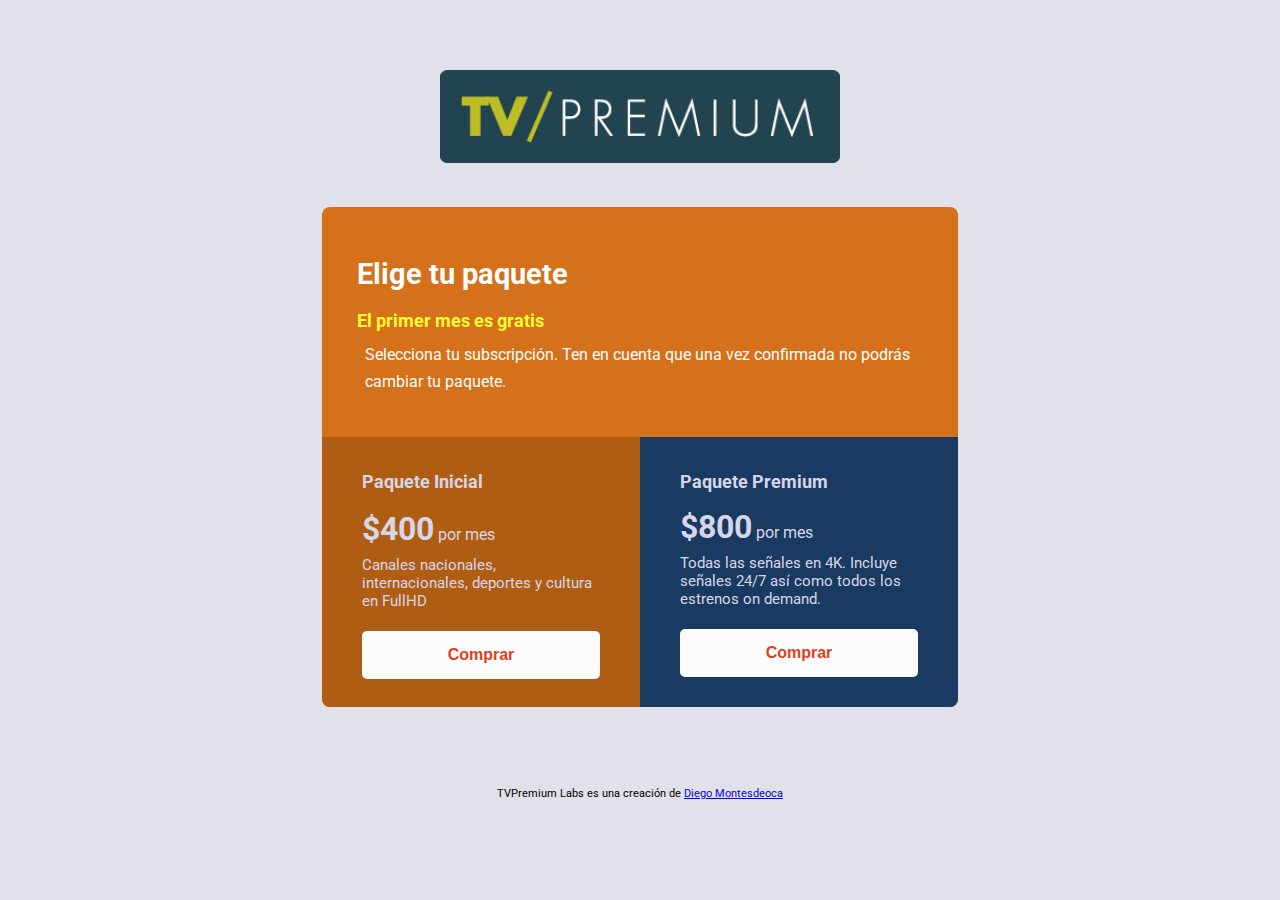
==== registro.html @ 32c7bb2c "v-0.002" ====
<!DOCTYPE html>
<html lang="es">
    <head>
        <meta charset="UTF-8">
        <meta name="viewport" content="width=device-width, initial-scale=1.0">
        <title>Segunda web</title>
        <link rel="stylesheet" href="style.css">
        <link rel="preconnect" href="https://fonts.googleapis.com">
        <link rel="preconnect" href="https://fonts.gstatic.com" crossorigin>
        <link href="https://fonts.googleapis.com/css2?family=Roboto:wght@400;700&display=swap" rel="stylesheet">
    </head>
    
    <body>
        
        <header class="logo">
            <a href="index.html"><img src="img/logotv-01.png" alt="TVPremium"></a>
        </header>
        
        <main class="contenedor-registro">          
            
            <section class="paquete">
                <h2 class="title_pack">Elige tu paquete</h2>
                <h2 class="promo_registro">El primer mes es gratis</h2>
                
                <p>Selecciona tu subscripción. Ten en cuenta que una vez confirmada no podrás cambiar tu paquete.</p>
            </section>

            <section class="paquete_01">
                <h2>Paquete Inicial</h2>
                <span class="precio">$400</span>
                <span class="pago">por mes</span>
                <p>Canales nacionales, internacionales, deportes y cultura en FullHD</p>
                <button class="btn-registro">Comprar</button>
            </section>

            <section class="paquete_02">
                <h2>Paquete Premium</h2>
                <span class="precio">$800</span>
                <span class="pago">por mes</span>
                <p>Todas las señales en 4K. Incluye señales 24/7 así como todos los estrenos on demand.</p>
                <button class="btn-registro">Comprar</button>
            </section>
        </main>

        <footer>
            <p class="autor">
                TVPremium Labs es una creación de <a href="#">Diego Montesdeoca</a>
            </p>
        </footer>
    
    </body>
</html>
---- style.css ----
body{
    font-family: 'Roboto', sans-serif;
    margin: 0;
    padding: 0;
    background-color: rgb(225, 225, 234);
    font-size: 16px;
}

/* ---------- MOBILE ----------- */

.logo{
    width: 313px;
    margin: 70px auto 0;
}

.logo img{
    width: 313px;
}

.contenedor-ppal{
    background-color: white;
    width: 313px;
    height: 680px;
    margin: 20px auto 70px;
    border-radius: 8px;
    overflow: hidden;
}

/* ------- Comunidad --------- */
.comunidad{
    padding: 8px 24px 24px 24px;
    height: 230px;
    box-sizing: border-box;
}

.comunidad h2.titulo{
    font-size: 1.5em;
    color: rgb(0, 167, 228);
}

.comunidad h2.promocion{
    color: rgb(190, 190, 36);
    font-size: 1em;
    margin: 20px 0 10px 0;
}

.comunidad p{
    color: rgb(59, 57, 87);
    font-size: 0.86em;
    line-height: 27px;
    margin-top: 16px;
}


/* ---------- Subscripción mensual -------- */

.subs-mensual{
    background-color: rgb(27, 99, 117);
    padding: 12px 24px 24px 24px;
    height: 250px;
    box-sizing: border-box;
    color: rgb(255, 255, 255);
}

.subs-mensual h2{
    font-size: 1em;
    margin-bottom: 18px;
}

.precio{
    font-size: 2em;
    font-weight: 700;
}

.subs-mensual p{
    margin-top: 8px;
}

button{
    margin-top: 14px;
    background-color: rgb(174, 174, 31);
    border-radius: 5px;
    width: 100%;
    height: 48px;
    border-style: none;
    color: rgb(255, 255, 255);
    font-size: 16px;
    font-weight: 700;
}

button a{
    text-decoration: none;
    color: white;
}

button:hover{
    background-color: rgb(130, 130, 26);
}



/* ---------- Porqué elegirnos ---------- */

.nosotros{
    background-color: rgb(34, 68, 80);
    padding: 8px 24px 24px 24px;
    height:230px;
    box-sizing: border-box;
    color: lightgray;
}

.nosotros h2{
    font-size: 18px;
}

li{ 
    font-size: 0.85em;
    line-height: 20px;
    font-weight: 400;
    list-style: circle;
}


/* ----- Footer ------ */
.autor{
    font-size: 11px;
    text-align: center;
}
.autor a{
    color: blue;
}


/* ---------- REGISTRO ---------- */

.contenedor-registro{
    background-color: rgb(213, 113, 26);
    width: 313px;
    height: 750px;
    margin: 20px auto 70px;
    border-radius: 8px;
    overflow: hidden;
}


/* ------- Elige tu Paquete -------- */
.paquete{
    padding: 8px 24px 24px 24px;
    height: 230px;
    box-sizing: border-box;
}

.paquete h2.title_pack{
    font-size: 2em;
    color: rgb(255, 255, 255);
    margin: 30px 0 20px 0;
}

.paquete h2.promo_registro{
    color: rgb(254, 254, 50);
    font-size: 1em;
    margin: 10px 0 10px 0;
}

.paquete p{
    color: rgb(255, 255, 255);
    font-size: 1em;
    line-height: 20px;
    margin-top: 10px;
}

/* ------------ Paquete 01 ------------- */

.paquete_01{
    background-color: rgb(176, 93, 20);
    padding: 12px 24px 24px 24px;
    height: 250px;
    box-sizing: border-box;
    color: rgb(215, 214, 233);
}

.paquete_01 h2{
    font-size: 1.2em;
    margin-bottom: 18px;
}

.precio{
    font-size: 2em;
    font-weight: 700;
}

.paquete_01 p{
    margin-top: 8px;
}

.btn-registro{
    margin-top: 10px;
    background-color: rgb(252, 252, 252);
    border-radius: 5px;
    width: 100%;
    height: 48px;
    border-style: none;
    color: rgb(228, 63, 26);
    font-size: 16px;
    font-weight: 700;
}

.btn-registro:hover{
    background-color: rgb(219, 219, 219);
}

/* ------------ Paquete 02 ------------- */

.paquete_02{
    background-color: rgb(25, 58, 97);
    padding: 12px 24px 24px 24px;
    height: 270px;
    box-sizing: border-box;
    color: rgb(215, 214, 233);
}

.paquete_02 h2{
    font-size: 1.4em;
    margin-bottom: 16px;
}

.precio{
    font-size: 2em;
    font-weight: 700;
}

.paquete_02 p{
    margin-top: 8px;
}

.btn-registro{
    margin-top: 6px;
    background-color: rgb(252, 252, 252);
    border-radius: 5px;
    width: 100%;
    height: 48px;
    border-style: none;
    color: rgb(228, 63, 26);
    font-size: 16px;
    font-weight: 700;
}

.btn-registro:hover{
    background-color: rgb(219, 219, 219);
}




/* -------------- DESKTOP ----------------- */

@media only screen and (min-width: 680px){
    
    .logo{
        width: 400px;
    }
    
    .logo img{
        width: 100%;
    }
    
    .contenedor-ppal{
        width:636px;
        height: 500px;
        display: grid;
        grid-template-columns: 1fr 1fr;
        margin: 40px auto 80px;
    }

    .comunidad{
        grid-column: 1/3;
        padding: 20px 35px 35px 35px;
    }

    .comunidad h2.titulo{
        font-size: 1.8em;
    }

    .comunidad h2.promocion{
        font-size: 1.1em;
    }

    .comunidad p{
        font-size: 1em;
        line-height: 27px;
        margin: 8px;
    }

    .subs-mensual{
        padding: 20px 40px 40px 40px;
        height: 270px;
    }

    .subs-mensual h2{
        font-size: 1.1em;
    }

    .subs-mensual p{
        font-size: 0.95em;
    }

    .nosotros{
        height: 270px;
        padding: 20px 40px 40px 40px;
    }

    /* ---- REGISTRO ---- */

    .contenedor-registro{
        width:636px;
        height: 500px;
        display: grid;
        grid-template-columns: 1fr 1fr;
        margin: 40px auto 80px;
    }

    .paquete{
        grid-column: 1/3;
        padding: 20px 35px 35px 35px;
    }

    .paquete h2.title_pack{
        font-size: 1.8em;
    }

    .paquete h2.promo_registro{
        font-size: 1.1em;
    }

    .paquete p{
        font-size: 1em;
        line-height: 27px;
        margin: 8px;
    }

    .paquete_01{
        padding: 20px 40px 40px 40px;
        height: 270px;
    }

    .paquete_01 h2{
        font-size: 1.1em;
    }

    .paquete_01 p{
        font-size: 0.95em;
    }

    .paquete_02{
        height: 270px;
        padding: 20px 40px 40px 40px;
    }

    .paquete_02 h2{
        font-size: 1.1em;
    }

     .paquete_02 p{
        font-size: 0.95em;
    }





}
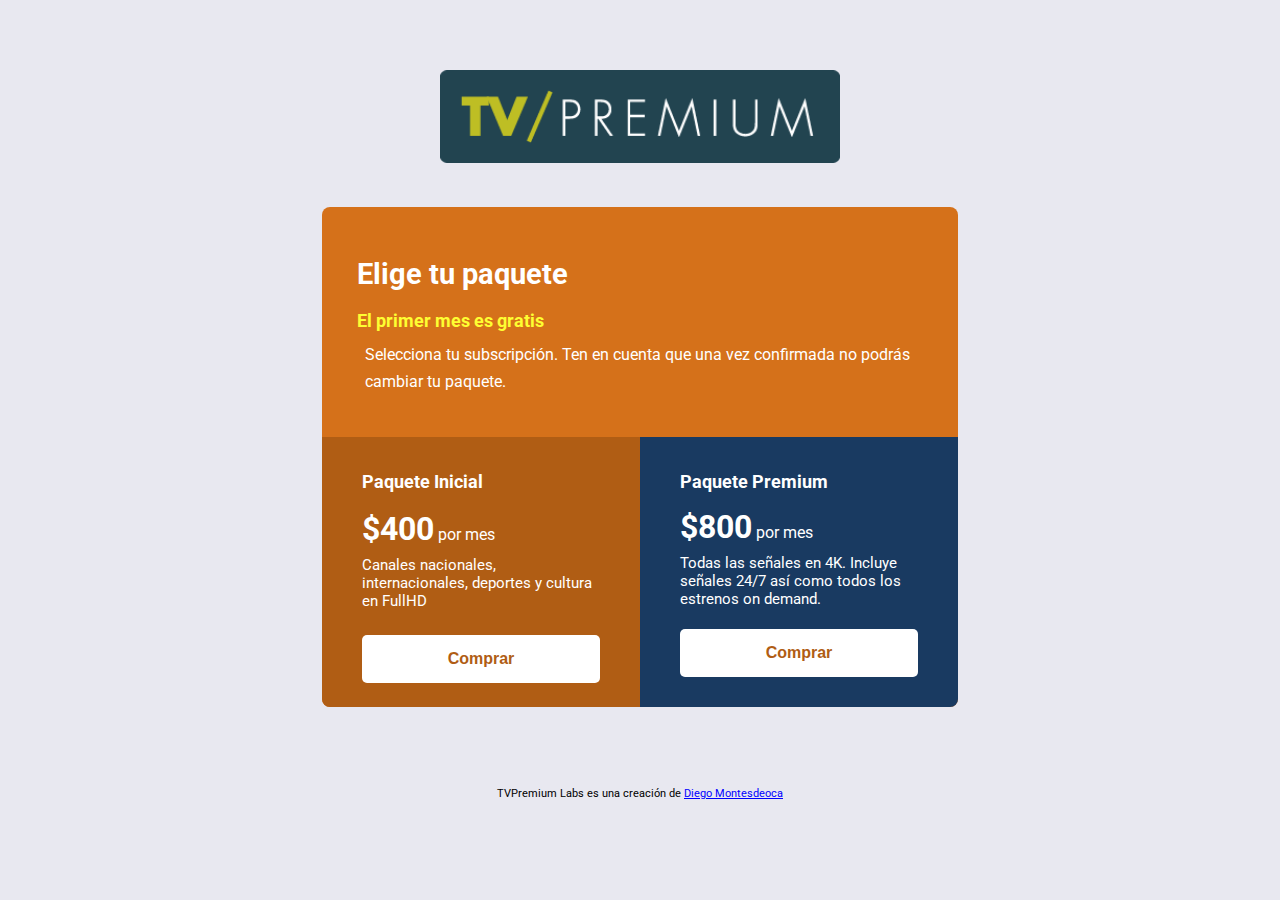
==== commit 8f0ca88c: "V.0.01.1" ====
--- a/registro.html
+++ b/registro.html
@@ -3,7 +3,17 @@
     <head>
         <meta charset="UTF-8">
         <meta name="viewport" content="width=device-width, initial-scale=1.0">
-        <title>Segunda web</title>
+        <title>TV/Premium - Registro</title>
+        
+        <meta name="decription" content="TV/Premium el mejor servicio de IPTV con todos tus canales favoritos">
+        <meta name="keywords" content="tv,television,canales,iptv,directv,espn,fox,futbol,películas,series,dibujos animados">
+
+        <meta property="og:type" content="television">
+        <meta property="og:title" content="TV/Premium">
+        <meta property="og:description" content="TV/Premium el mejor servicio de IPTV con todos tus canales favoritos">
+        <meta property="og:image" content="img/logotv-01.png">
+        <meta property="og:url" content="registro.html">
+        
         <link rel="stylesheet" href="style.css">
         <link rel="preconnect" href="https://fonts.googleapis.com">
         <link rel="preconnect" href="https://fonts.gstatic.com" crossorigin>
@@ -13,7 +23,7 @@
     <body>
         
         <header class="logo">
-            <a href="index.html"><img src="img/logotv-01.png" alt="TVPremium"></a>
+            <a href="index.html"><img src="img/logotv-01.png" alt="TV Premium logo"></a>
         </header>
         
         <main class="contenedor-registro">          
--- a/style.css
+++ b/style.css
@@ -1,371 +1,328 @@
-body{
-    font-family: 'Roboto', sans-serif;
-    margin: 0;
-    padding: 0;
-    background-color: rgb(225, 225, 234);
-    font-size: 16px;
-}
-
-/* ---------- MOBILE ----------- */
-
-.logo{
-    width: 313px;
-    margin: 70px auto 0;
-}
-
-.logo img{
-    width: 313px;
-}
-
-.contenedor-ppal{
-    background-color: white;
-    width: 313px;
-    height: 680px;
-    margin: 20px auto 70px;
-    border-radius: 8px;
-    overflow: hidden;
-}
-
-/* ------- Comunidad --------- */
-.comunidad{
-    padding: 8px 24px 24px 24px;
-    height: 230px;
-    box-sizing: border-box;
-}
-
-.comunidad h2.titulo{
-    font-size: 1.5em;
-    color: rgb(0, 167, 228);
-}
-
-.comunidad h2.promocion{
-    color: rgb(190, 190, 36);
+body {
+  background-color: rgb(232, 232, 240);
+  font-family: "Roboto", sans-serif;
+  margin: 0;
+  padding: 0;
+  font-size: 16px;
+}
+
+.logo {
+  width: 313px;
+  margin: 70px auto 0;
+}
+.logo img {
+  width: 313px;
+}
+
+.contenedor-ppal {
+  background-color: white;
+  width: 313px;
+  height: 680px;
+  margin: 20px auto 70px;
+  border-radius: 8px;
+  overflow: hidden;
+}
+.contenedor-ppal .comunidad {
+  padding: 8px 24px 24px 24px;
+  height: 230px;
+  box-sizing: border-box;
+}
+.contenedor-ppal .comunidad .titulo {
+  font-size: 1.5em;
+  color: rgb(0, 167, 228);
+}
+.contenedor-ppal .comunidad .promocion {
+  color: rgb(190, 190, 36);
+  font-size: 1em;
+  margin: 20px 0 10px 0;
+}
+.contenedor-ppal .comunidad p {
+  color: rgb(59, 57, 87);
+  font-size: 0.86em;
+  line-height: 27px;
+  margin-top: 16px;
+}
+.contenedor-ppal .subs-mensual {
+  background-color: rgb(27, 99, 117);
+  padding: 12px 24px 24px 24px;
+  height: 250px;
+  box-sizing: border-box;
+  color: white;
+  animation-name: destaque-precio;
+  animation-duration: 5s;
+}
+@keyframes destaque-precio {
+  from {
+    background-color: rgb(236, 130, 60);
+  }
+  to {
+    background-color: rgb(27, 99, 117);
+  }
+}
+.contenedor-ppal .subs-mensual h2 {
+  font-size: 1em;
+  margin-bottom: 18px;
+}
+.contenedor-ppal .subs-mensual .precio {
+  font-size: 2em;
+  font-weight: 700;
+}
+.contenedor-ppal .subs-mensual p {
+  margin-top: 8px;
+}
+.contenedor-ppal .subs-mensual button {
+  margin-top: 14px;
+  background-color: rgb(174, 174, 31);
+  border-radius: 5px;
+  width: 100%;
+  height: 48px;
+  border-style: none;
+  color: white;
+  font-size: 16px;
+  font-weight: 700;
+}
+.contenedor-ppal .subs-mensual button:hover {
+  background-color: rgb(130, 130, 26);
+}
+.contenedor-ppal .subs-mensual button a {
+  text-decoration: none;
+  color: white;
+}
+.contenedor-ppal .nosotros {
+  background-color: rgb(34, 68, 80);
+  padding: 8px 24px 24px 24px;
+  height: 230px;
+  box-sizing: border-box;
+  color: rgb(215, 215, 215);
+  animation-name: destaque-precio2;
+  animation-duration: 15s;
+}
+@keyframes destaque-precio2 {
+  from {
+    background-color: rgb(48, 60, 123);
+  }
+  to {
+    background-color: rgb(34, 68, 80);
+  }
+}
+.contenedor-ppal .nosotros h2 {
+  font-size: 18px;
+}
+.contenedor-ppal .nosotros li {
+  font-size: 0.85em;
+  line-height: 20px;
+  font-weight: 400;
+  list-style: circle;
+}
+
+footer .autor {
+  font-size: 11px;
+  text-align: center;
+}
+footer .autor a {
+  color: blue;
+}
+
+.contenedor-registro {
+  background-color: rgb(213, 113, 26);
+  width: 313px;
+  height: 750px;
+  margin: 20px auto 70px;
+  border-radius: 8px;
+  overflow: hidden;
+}
+.contenedor-registro .paquete {
+  padding: 8px 24px 24px 24px;
+  height: 230px;
+  box-sizing: border-box;
+}
+.contenedor-registro .paquete .title_pack {
+  font-size: 2em;
+  color: white;
+  margin: 30px 0 20px 0;
+}
+.contenedor-registro .paquete .promo_registro {
+  color: rgb(254, 254, 50);
+  font-size: 1em;
+  margin: 10px 0 10px 0;
+}
+.contenedor-registro .paquete p {
+  color: white;
+  font-size: 1em;
+  line-height: 20px;
+  margin-top: 10px;
+}
+.contenedor-registro .paquete_01 {
+  background-color: rgb(176, 93, 20);
+  padding: 12px 24px 24px 24px;
+  height: 250px;
+  box-sizing: border-box;
+  color: white;
+  animation-name: destaque-precio4;
+  animation-duration: 3s;
+}
+@keyframes destaque-precio4 {
+  from {
+    background-color: rgb(224, 143, 51);
+  }
+  to {
+    background-color: rgb(176, 93, 20);
+  }
+}
+.contenedor-registro .paquete_01 h2 {
+  font-size: 1.2em;
+  margin-bottom: 18px;
+}
+.contenedor-registro .paquete_01 .precio {
+  font-size: 2em;
+  font-weight: 700;
+}
+.contenedor-registro .paquete_01 p {
+  margin-top: 8px;
+}
+.contenedor-registro .paquete_01 .btn-registro {
+  margin-top: 10px;
+  background-color: white;
+  border-radius: 5px;
+  width: 100%;
+  height: 48px;
+  border-style: none;
+  color: rgb(176, 93, 20);
+  font-size: 16px;
+  font-weight: 700;
+}
+.contenedor-registro .paquete_01 .btn-registro:hover {
+  background-color: rgb(232, 232, 240);
+}
+.contenedor-registro .paquete_02 {
+  background-color: rgb(25, 58, 97);
+  padding: 12px 24px 24px 24px;
+  height: 270px;
+  box-sizing: border-box;
+  color: white;
+  animation-name: destaque-precio3;
+  animation-duration: 15s;
+  animation-iteration-count: infinite;
+}
+@keyframes destaque-precio3 {
+  from {
+    background-color: rgb(29, 88, 159);
+  }
+  to {
+    background-color: rgb(25, 58, 97);
+  }
+}
+.contenedor-registro .paquete_02 h2 {
+  font-size: 1.4em;
+  margin-bottom: 16px;
+}
+.contenedor-registro .paquete_02 .precio {
+  font-size: 2em;
+  font-weight: 700;
+}
+.contenedor-registro .paquete_02 p {
+  margin-top: 8px;
+}
+.contenedor-registro .paquete_02 .btn-registro {
+  margin-top: 6px;
+  background-color: white;
+  border-radius: 5px;
+  width: 100%;
+  height: 48px;
+  border-style: none;
+  color: rgb(176, 93, 20);
+  font-size: 16px;
+  font-weight: 700;
+}
+.contenedor-registro .paquete_02 .btn-registro:hover {
+  background-color: rgb(232, 232, 240);
+}
+
+@media only screen and (min-width: 680px) {
+  .logo {
+    width: 400px;
+  }
+  .logo img {
+    width: 100%;
+  }
+  .contenedor-ppal {
+    width: 636px;
+    height: 500px;
+    display: grid;
+    grid-template-columns: 1fr 1fr;
+    margin: 40px auto 80px;
+  }
+  .contenedor-ppal .comunidad {
+    grid-column: 1/3;
+    padding: 20px 35px 35px 35px;
+  }
+  .contenedor-ppal .comunidad .titulo {
+    font-size: 1.8em;
+  }
+  .contenedor-ppal .comunidad .promocion {
+    font-size: 1.1em;
+  }
+  .contenedor-ppal .comunidad p {
     font-size: 1em;
-    margin: 20px 0 10px 0;
-}
-
-.comunidad p{
-    color: rgb(59, 57, 87);
-    font-size: 0.86em;
     line-height: 27px;
-    margin-top: 16px;
-}
-
-
-/* ---------- Subscripción mensual -------- */
-
-.subs-mensual{
-    background-color: rgb(27, 99, 117);
-    padding: 12px 24px 24px 24px;
-    height: 250px;
-    box-sizing: border-box;
-    color: rgb(255, 255, 255);
-}
-
-.subs-mensual h2{
+    margin: 8px;
+  }
+  .contenedor-ppal .subs-mensual {
+    padding: 20px 40px 40px 40px;
+    height: 270px;
+  }
+  .contenedor-ppal .subs-mensual h2 {
+    font-size: 1.1em;
+  }
+  .contenedor-ppal .subs-mensual p {
+    font-size: 0.95em;
+  }
+  .contenedor-ppal .nosotros {
+    height: 270px;
+    padding: 20px 40px 40px 40px;
+  }
+  .contenedor-registro {
+    width: 636px;
+    height: 500px;
+    display: grid;
+    grid-template-columns: 1fr 1fr;
+    margin: 40px auto 80px;
+  }
+  .contenedor-registro .paquete {
+    grid-column: 1/3;
+    padding: 20px 35px 35px 35px;
+  }
+  .contenedor-registro .paquete .title_pack {
+    font-size: 1.8em;
+  }
+  .contenedor-registro .paquete .promo_registro {
+    font-size: 1.1em;
+  }
+  .contenedor-registro .paquete p {
     font-size: 1em;
-    margin-bottom: 18px;
-}
-
-.precio{
-    font-size: 2em;
-    font-weight: 700;
-}
-
-.subs-mensual p{
-    margin-top: 8px;
-}
-
-button{
-    margin-top: 14px;
-    background-color: rgb(174, 174, 31);
-    border-radius: 5px;
-    width: 100%;
-    height: 48px;
-    border-style: none;
-    color: rgb(255, 255, 255);
-    font-size: 16px;
-    font-weight: 700;
-}
-
-button a{
-    text-decoration: none;
-    color: white;
-}
-
-button:hover{
-    background-color: rgb(130, 130, 26);
-}
-
-
-
-/* ---------- Porqué elegirnos ---------- */
-
-.nosotros{
-    background-color: rgb(34, 68, 80);
-    padding: 8px 24px 24px 24px;
-    height:230px;
-    box-sizing: border-box;
-    color: lightgray;
-}
-
-.nosotros h2{
-    font-size: 18px;
-}
-
-li{ 
-    font-size: 0.85em;
-    line-height: 20px;
-    font-weight: 400;
-    list-style: circle;
-}
-
-
-/* ----- Footer ------ */
-.autor{
-    font-size: 11px;
-    text-align: center;
-}
-.autor a{
-    color: blue;
-}
-
-
-/* ---------- REGISTRO ---------- */
-
-.contenedor-registro{
-    background-color: rgb(213, 113, 26);
-    width: 313px;
-    height: 750px;
-    margin: 20px auto 70px;
-    border-radius: 8px;
-    overflow: hidden;
-}
-
-
-/* ------- Elige tu Paquete -------- */
-.paquete{
-    padding: 8px 24px 24px 24px;
-    height: 230px;
-    box-sizing: border-box;
-}
-
-.paquete h2.title_pack{
-    font-size: 2em;
-    color: rgb(255, 255, 255);
-    margin: 30px 0 20px 0;
-}
-
-.paquete h2.promo_registro{
-    color: rgb(254, 254, 50);
-    font-size: 1em;
-    margin: 10px 0 10px 0;
-}
-
-.paquete p{
-    color: rgb(255, 255, 255);
-    font-size: 1em;
-    line-height: 20px;
-    margin-top: 10px;
-}
-
-/* ------------ Paquete 01 ------------- */
-
-.paquete_01{
-    background-color: rgb(176, 93, 20);
-    padding: 12px 24px 24px 24px;
-    height: 250px;
-    box-sizing: border-box;
-    color: rgb(215, 214, 233);
-}
-
-.paquete_01 h2{
-    font-size: 1.2em;
-    margin-bottom: 18px;
-}
-
-.precio{
-    font-size: 2em;
-    font-weight: 700;
-}
-
-.paquete_01 p{
-    margin-top: 8px;
-}
-
-.btn-registro{
-    margin-top: 10px;
-    background-color: rgb(252, 252, 252);
-    border-radius: 5px;
-    width: 100%;
-    height: 48px;
-    border-style: none;
-    color: rgb(228, 63, 26);
-    font-size: 16px;
-    font-weight: 700;
-}
-
-.btn-registro:hover{
-    background-color: rgb(219, 219, 219);
-}
-
-/* ------------ Paquete 02 ------------- */
-
-.paquete_02{
-    background-color: rgb(25, 58, 97);
-    padding: 12px 24px 24px 24px;
+    line-height: 27px;
+    margin: 8px;
+  }
+  .contenedor-registro .paquete_01 {
+    padding: 20px 40px 40px 40px;
     height: 270px;
-    box-sizing: border-box;
-    color: rgb(215, 214, 233);
-}
-
-.paquete_02 h2{
-    font-size: 1.4em;
-    margin-bottom: 16px;
-}
-
-.precio{
-    font-size: 2em;
-    font-weight: 700;
-}
-
-.paquete_02 p{
-    margin-top: 8px;
-}
-
-.btn-registro{
-    margin-top: 6px;
-    background-color: rgb(252, 252, 252);
-    border-radius: 5px;
-    width: 100%;
-    height: 48px;
-    border-style: none;
-    color: rgb(228, 63, 26);
-    font-size: 16px;
-    font-weight: 700;
-}
-
-.btn-registro:hover{
-    background-color: rgb(219, 219, 219);
-}
-
-
-
-
-/* -------------- DESKTOP ----------------- */
-
-@media only screen and (min-width: 680px){
-    
-    .logo{
-        width: 400px;
-    }
-    
-    .logo img{
-        width: 100%;
-    }
-    
-    .contenedor-ppal{
-        width:636px;
-        height: 500px;
-        display: grid;
-        grid-template-columns: 1fr 1fr;
-        margin: 40px auto 80px;
-    }
-
-    .comunidad{
-        grid-column: 1/3;
-        padding: 20px 35px 35px 35px;
-    }
-
-    .comunidad h2.titulo{
-        font-size: 1.8em;
-    }
-
-    .comunidad h2.promocion{
-        font-size: 1.1em;
-    }
-
-    .comunidad p{
-        font-size: 1em;
-        line-height: 27px;
-        margin: 8px;
-    }
-
-    .subs-mensual{
-        padding: 20px 40px 40px 40px;
-        height: 270px;
-    }
-
-    .subs-mensual h2{
-        font-size: 1.1em;
-    }
-
-    .subs-mensual p{
-        font-size: 0.95em;
-    }
-
-    .nosotros{
-        height: 270px;
-        padding: 20px 40px 40px 40px;
-    }
-
-    /* ---- REGISTRO ---- */
-
-    .contenedor-registro{
-        width:636px;
-        height: 500px;
-        display: grid;
-        grid-template-columns: 1fr 1fr;
-        margin: 40px auto 80px;
-    }
-
-    .paquete{
-        grid-column: 1/3;
-        padding: 20px 35px 35px 35px;
-    }
-
-    .paquete h2.title_pack{
-        font-size: 1.8em;
-    }
-
-    .paquete h2.promo_registro{
-        font-size: 1.1em;
-    }
-
-    .paquete p{
-        font-size: 1em;
-        line-height: 27px;
-        margin: 8px;
-    }
-
-    .paquete_01{
-        padding: 20px 40px 40px 40px;
-        height: 270px;
-    }
-
-    .paquete_01 h2{
-        font-size: 1.1em;
-    }
-
-    .paquete_01 p{
-        font-size: 0.95em;
-    }
-
-    .paquete_02{
-        height: 270px;
-        padding: 20px 40px 40px 40px;
-    }
-
-    .paquete_02 h2{
-        font-size: 1.1em;
-    }
-
-     .paquete_02 p{
-        font-size: 0.95em;
-    }
-
-
-
-
-
-}
+  }
+  .contenedor-registro .paquete_01 h2 {
+    font-size: 1.1em;
+  }
+  .contenedor-registro .paquete_01 p {
+    font-size: 0.95em;
+  }
+  .contenedor-registro .paquete_02 {
+    height: 270px;
+    padding: 20px 40px 40px 40px;
+  }
+  .contenedor-registro .paquete_02 h2 {
+    font-size: 1.1em;
+  }
+  .contenedor-registro .paquete_02 p {
+    font-size: 0.95em;
+  }
+}
+
+/*# sourceMappingURL=style.css.map */
